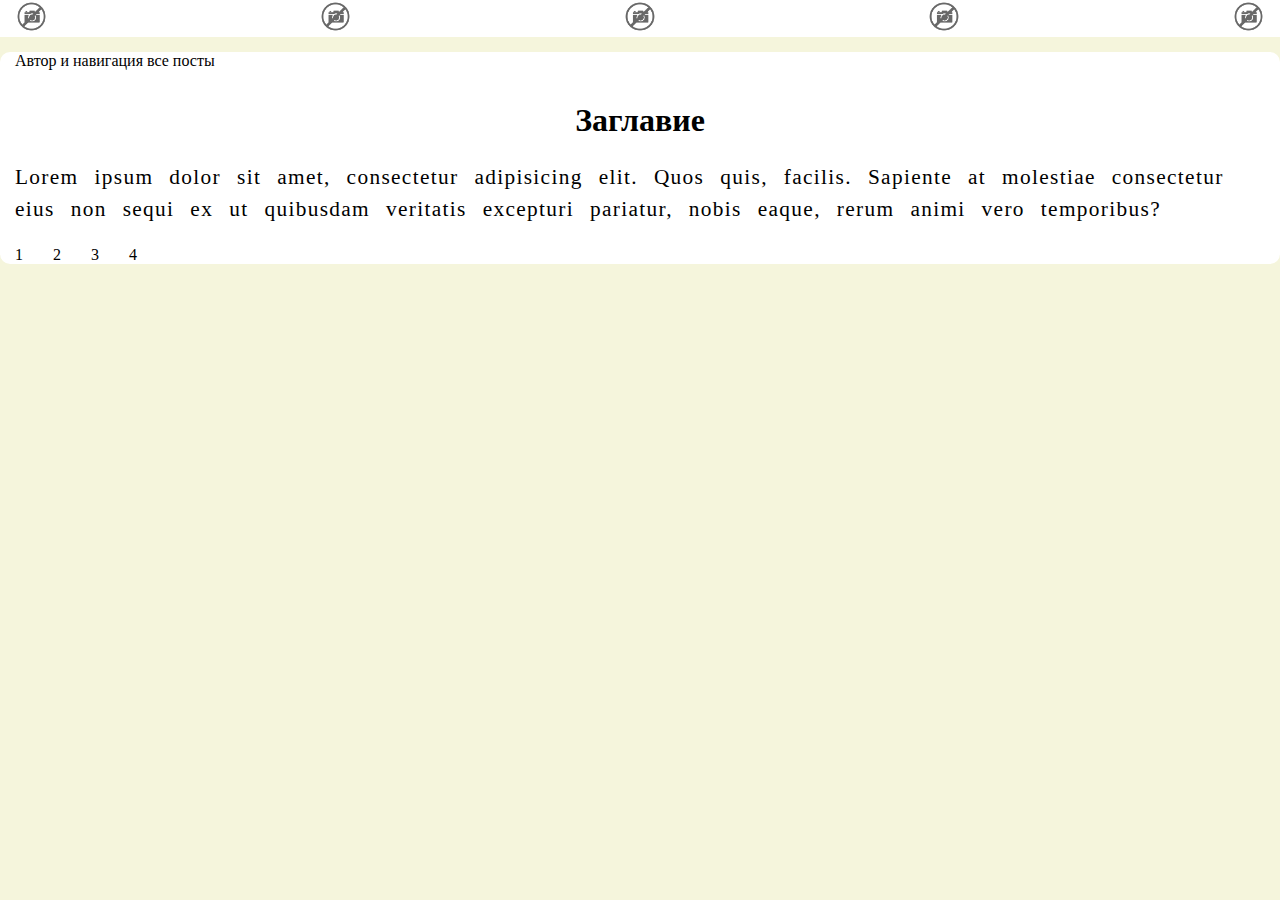
==== Client/Client/aura_mobile.html @ 5296d6f7 "Add files via upload" ====
<!DOCTYPE html>
<html lang="ru">
<head>
    <meta charset="UTF-8">
    <meta name="viewport" content="width=device-width, height=device-height, initial-scale=1.0">
    <title>Autiska mobile</title>
    <link rel="stylesheet" href="css/bootstrap-grid.css">
    <link rel="stylesheet" href="css/style_mobile.css">
</head>
<body>
    <menu>
        <div class="container">
            <div class="row">
                <div class="col-12">
                    <ul class="row justify-content-between">
                        <li class="col-auto "><img src="icons/no_photo.png" alt=""></li>
                        <li class="col-auto"><img src="icons/no_photo.png" alt=""></li>
                        <li class="col-auto"><img src="icons/no_photo.png" alt=""></li>
                        <li class="col-auto"><img src="icons/no_photo.png" alt=""></li>
                        <li class="col-auto"><img src="icons/no_photo.png" alt=""></li>
                    </ul>
                </div>
            </div>
        </div>
    </menu>
    <main>
        <div class="container">
            <div class="row">
                <div class="col-12">Автор и навигация все посты </div>
                <div class="col-12">
                    <h1>Заглавие</h1>
                    <p>
                        Lorem ipsum dolor sit amet, consectetur adipisicing elit. Quos quis, facilis. Sapiente at molestiae consectetur eius non sequi ex ut quibusdam veritatis excepturi pariatur, nobis eaque, rerum animi vero temporibus?
                    </p>
                </div>
                <div class="col-12">
                    <div class="row">
                        <div class="col-auto">1</div>
                        <div class="col-auto">2</div>
                        <div class="col-auto">3</div>
                        <div class="col-auto">4</div>
                    </div>
                </div>
            </div>
        </div>
    </main>
</body>
</html>
---- Client/Client/css/style_mobile.css ----
body{
    background-color: beige;
}
/*============================================*/
body, menu{
    margin: 0;
}
menu, menu ul{
    padding: 0;
    background-color: #fff;
}
menu li{
    list-style: none;
}
menu li img{
    max-height: 25pt;
}
/*=====================================================*/
main h1{
    text-align: center;
    margin-top: 2rem;
}
main p{
    font-size: 16pt;
    letter-spacing: 1pt;
    word-spacing: 7pt;
    line-height: 24pt;
}
main .container{
    margin: 15px auto 10px auto;
    background-color: #fff;
    border-radius: 10px;
}
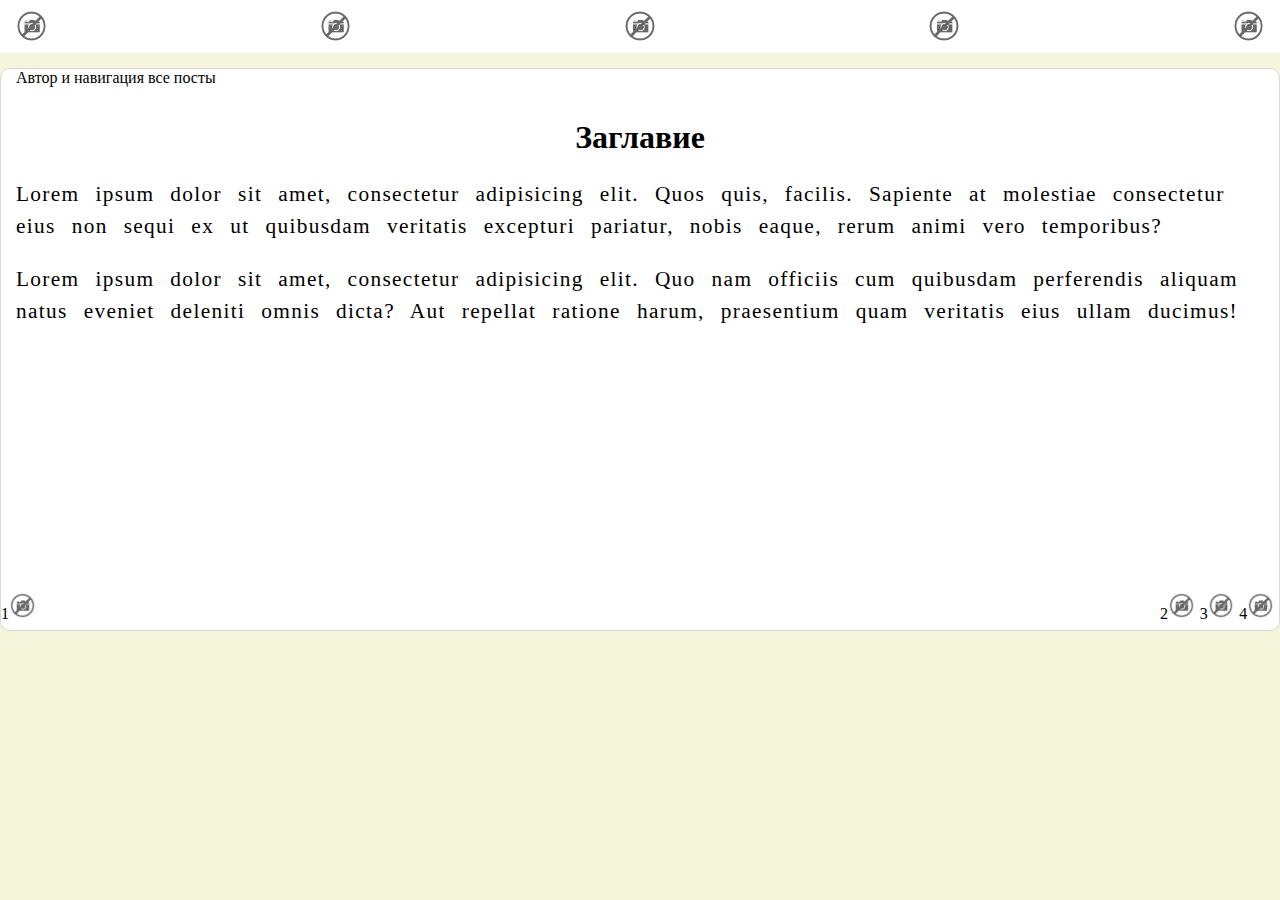
==== commit 904560e3: "Add files via upload" ====
--- a/Client/Client/aura_mobile.html
+++ b/Client/Client/aura_mobile.html
@@ -27,18 +27,21 @@
         <div class="container">
             <div class="row">
                 <div class="col-12">Автор и навигация все посты </div>
-                <div class="col-12">
+                <div class="col-12 content">
                     <h1>Заглавие</h1>
                     <p>
                         Lorem ipsum dolor sit amet, consectetur adipisicing elit. Quos quis, facilis. Sapiente at molestiae consectetur eius non sequi ex ut quibusdam veritatis excepturi pariatur, nobis eaque, rerum animi vero temporibus?
                     </p>
+                    <p>
+                        Lorem ipsum dolor sit amet, consectetur adipisicing elit. Quo nam officiis cum quibusdam perferendis aliquam natus eveniet deleniti omnis dicta? Aut repellat ratione harum, praesentium quam veritatis eius ullam ducimus!
+                    </p>
                 </div>
                 <div class="col-12">
                     <div class="row">
-                        <div class="col-auto">1</div>
-                        <div class="col-auto">2</div>
-                        <div class="col-auto">3</div>
-                        <div class="col-auto">4</div>
+                        <div class="col-auto">1<img src="icons/no_photo.png" alt=""></div>
+                        <div class="col-auto">2<img src="icons/no_photo.png" alt=""></div>
+                        <div class="col-auto">3<img src="icons/no_photo.png" alt=""></div>
+                        <div class="col-auto">4<img src="icons/no_photo.png" alt=""></div>
                     </div>
                 </div>
             </div>
--- a/Client/Client/css/style_mobile.css
+++ b/Client/Client/css/style_mobile.css
@@ -8,6 +8,10 @@
 menu, menu ul{
     padding: 0;
     background-color: #fff;
+}
+menu ul{
+    margin-top: 7pt;
+    margin-bottom: 5pt;
 }
 menu li{
     list-style: none;
@@ -30,4 +34,18 @@
     margin: 15px auto 10px auto;
     background-color: #fff;
     border-radius: 10px;
+    border: 1px solid #ddd6d6;
+}
+main .content{
+    height: 500px;
+    overflow: auto;
+}
+main .col-12>.row>.col-auto:nth-child(2){
+    margin-left: auto;
+}
+main .col-12>.row>.col-auto img{
+    height: 20pt;
+}
+main .col-12>.row>.col-auto{
+    padding: 5px 5px 7px 0px;
 }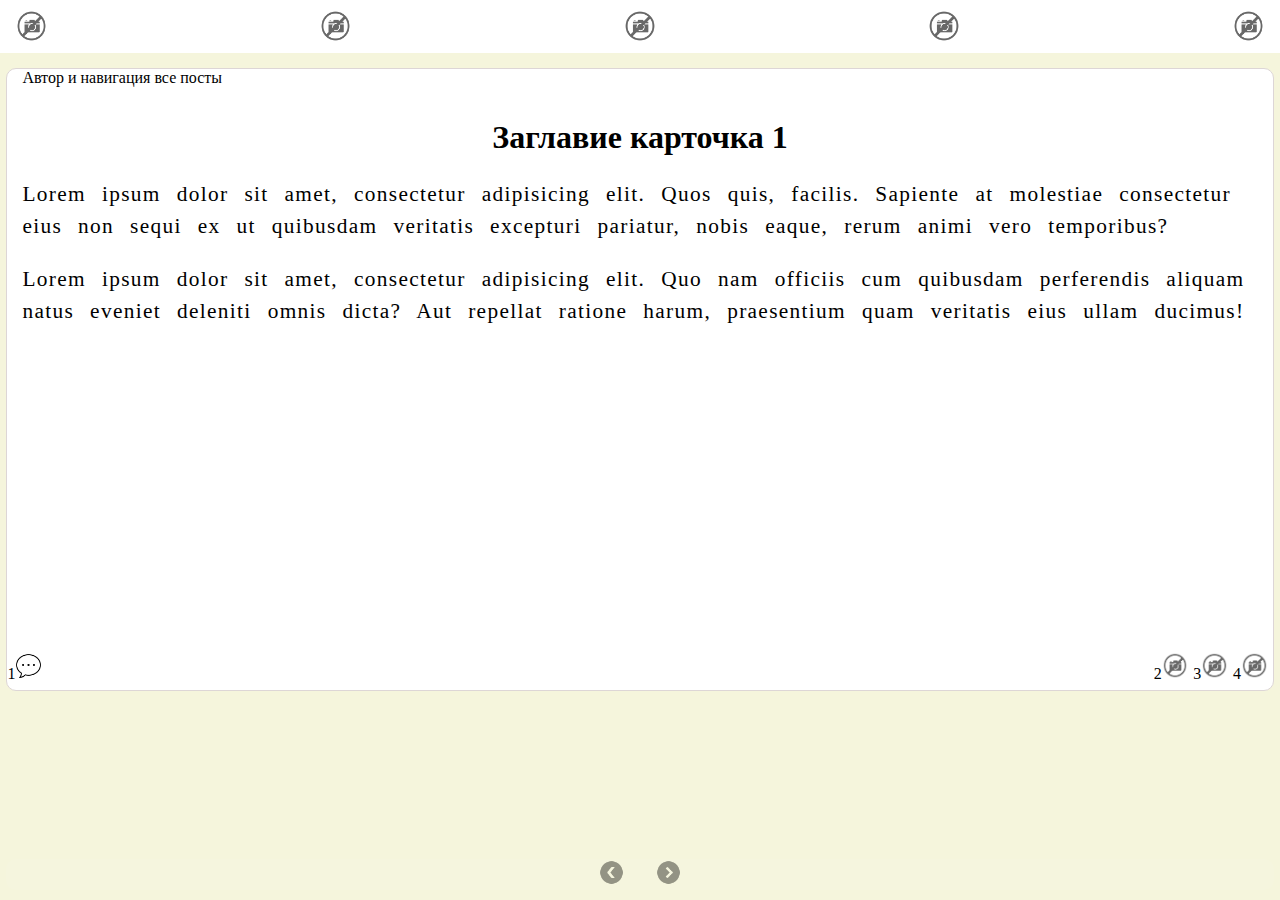
==== commit c64c8549: "Add files via upload" ====
--- a/Client/Client/aura_mobile.html
+++ b/Client/Client/aura_mobile.html
@@ -6,6 +6,8 @@
     <title>Autiska mobile</title>
     <link rel="stylesheet" href="css/bootstrap-grid.css">
     <link rel="stylesheet" href="css/style_mobile.css">
+    <script src="js/base.js"></script>
+    <script src="js/script.js"></script>
 </head>
 <body>
     <menu>
@@ -24,11 +26,40 @@
         </div>
     </menu>
     <main>
-        <div class="container">
+        <div class="container" id="card-1">
             <div class="row">
                 <div class="col-12">Автор и навигация все посты </div>
                 <div class="col-12 content">
-                    <h1>Заглавие</h1>
+                    <h1>Заглавие карточка 1</h1>
+                    <p>
+                        Lorem ipsum dolor sit amet, consectetur adipisicing elit. Quos quis, facilis. Sapiente at molestiae consectetur eius non sequi ex ut quibusdam veritatis excepturi pariatur, nobis eaque, rerum animi vero temporibus?
+                    </p>
+                    <p>
+                        Lorem ipsum dolor sit amet, consectetur adipisicing elit. Quo nam officiis cum quibusdam perferendis aliquam natus eveniet deleniti omnis dicta? Aut repellat ratione harum, praesentium quam veritatis eius ullam ducimus!
+                    </p>
+                </div>
+                <div class="col-12">
+                    <div class="row">
+                        <div class="col-auto">1<img src="icons/comment-1.png" alt=""></div>
+                        <div class="col-auto">2<img src="icons/no_photo.png" alt=""></div>
+                        <div class="col-auto">3<img src="icons/no_photo.png" alt=""></div>
+                        <div class="col-auto">4<img src="icons/no_photo.png" alt=""></div>
+                    </div>
+                </div>
+            </div>
+            <div class="container">
+                <div class="row justify-content-center">
+                    <div class="col-auto"><a href=""><img src="icons/left-1.png" alt=""></a></div>
+                    <div class="col-auto"><a href=""><img src="icons/right-1.png" alt=""></a></div>
+                </div>
+            </div>
+        </div> 
+<!--
+        <div class="container" id="card-2">
+            <div class="row">
+                <div class="col-12">Автор и навигация все посты </div>
+                <div class="col-12 content">
+                    <h1>Заглавие карточка 2</h1>
                     <p>
                         Lorem ipsum dolor sit amet, consectetur adipisicing elit. Quos quis, facilis. Sapiente at molestiae consectetur eius non sequi ex ut quibusdam veritatis excepturi pariatur, nobis eaque, rerum animi vero temporibus?
                     </p>
@@ -46,6 +77,7 @@
                 </div>
             </div>
         </div>
+-->
     </main>
 </body>
 </html>--- a/Client/Client/css/style_mobile.css
+++ b/Client/Client/css/style_mobile.css
@@ -35,15 +35,32 @@
     background-color: #fff;
     border-radius: 10px;
     border: 1px solid #ddd6d6;
+    width: 99%;
+}
+main>.container>.container{
+    position: fixed;
+    bottom: 0px;
+    left: 0;
+    right: 0;
+    border: 0;
+    background: rgba(250,250,250, 0.2);
+    opacity: 0.4;
+
 }
 main .content{
-    height: 500px;
+    height: 78vh;
     overflow: auto;
+    max-height: 560px;
+    min-height: 450px;
+
 }
 main .col-12>.row>.col-auto:nth-child(2){
     margin-left: auto;
 }
-main .col-12>.row>.col-auto img{
+
+main .col-12>.row>.col-auto img, 
+main .row>.col-auto>a>img
+{
     height: 20pt;
 }
 main .col-12>.row>.col-auto{
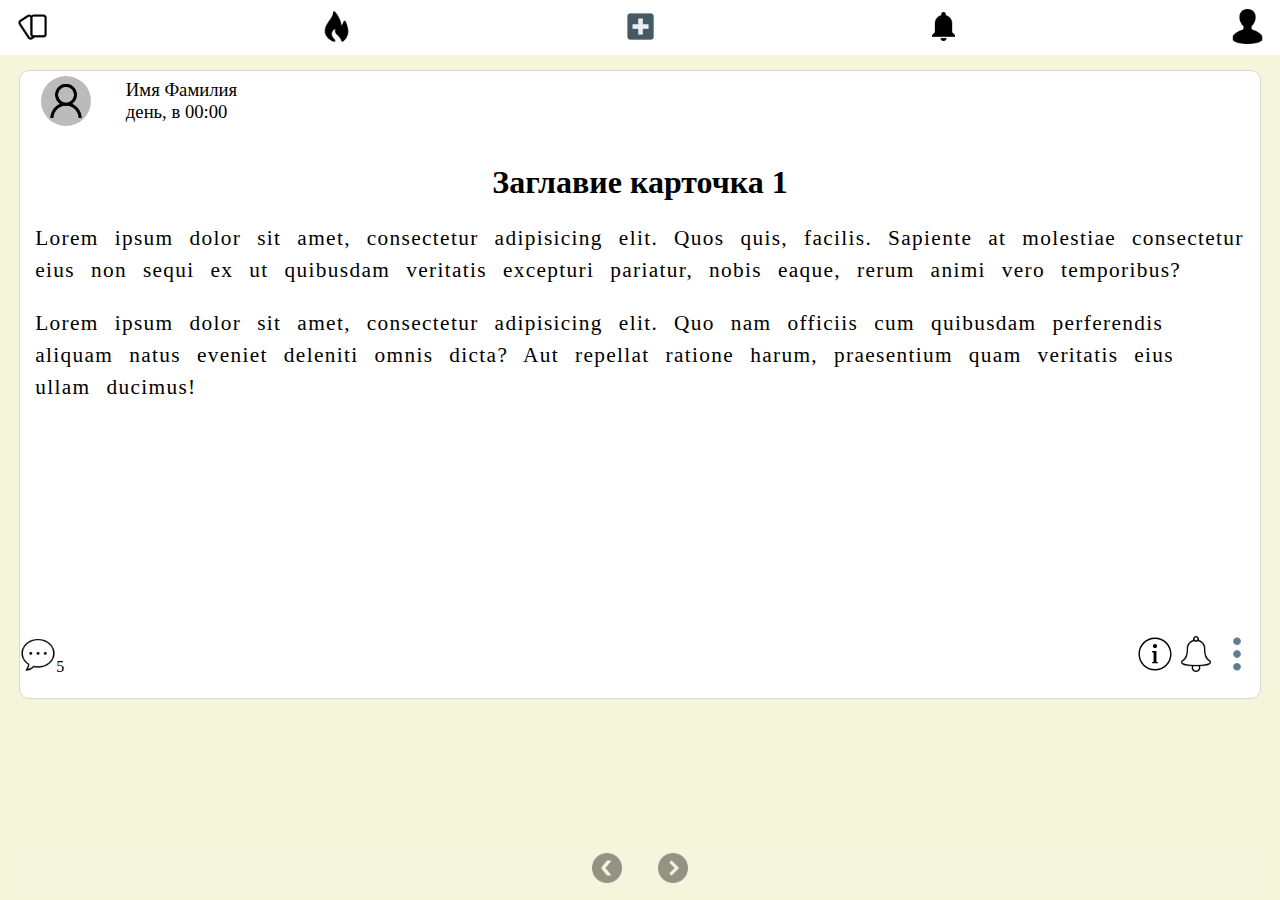
==== commit 39611461: "Add files via upload" ====
--- a/Client/Client/aura_mobile.html
+++ b/Client/Client/aura_mobile.html
@@ -4,10 +4,10 @@
     <meta charset="UTF-8">
     <meta name="viewport" content="width=device-width, height=device-height, initial-scale=1.0">
     <title>Autiska mobile</title>
-    <link rel="stylesheet" href="css/bootstrap-grid.css">
-    <link rel="stylesheet" href="css/style_mobile.css">
-    <script src="js/base.js"></script>
-    <script src="js/script.js"></script>
+    <link rel="stylesheet" href="aura/css/bootstrap-grid.css">
+    <link rel="stylesheet" href="aura/css/style_mobile.css">
+    <script src="aura/js/base.js"></script>
+    <script src="aura/js/script.js"></script>
 </head>
 <body>
     <menu>
@@ -15,11 +15,31 @@
             <div class="row">
                 <div class="col-12">
                     <ul class="row justify-content-between">
-                        <li class="col-auto "><img src="icons/no_photo.png" alt=""></li>
-                        <li class="col-auto"><img src="icons/no_photo.png" alt=""></li>
-                        <li class="col-auto"><img src="icons/no_photo.png" alt=""></li>
-                        <li class="col-auto"><img src="icons/no_photo.png" alt=""></li>
-                        <li class="col-auto"><img src="icons/no_photo.png" alt=""></li>
+                        <li class="col-auto ">
+                            <a href="aura_mobile.html">
+                                <img src="aura/icons/kard.png" alt="">
+                            </a>
+                        </li>
+                        <li class="col-auto">
+                            <a href="">
+                                <img src="aura/icons/populy.png" alt="">
+                            </a>
+                        </li>
+                        <li class="col-auto">
+                            <a href="aura_mobile_create.html">
+                                <img src="aura/icons/plus.png" alt="">
+                            </a>
+                        </li>
+                        <li class="col-auto">
+                            <a href="">
+                                <img src="aura/icons/kolokol-menu.png" alt="">
+                            </a>
+                        </li>
+                        <li class="col-auto">
+                            <a href="aura_mobile_user.html">
+                                <img src="aura/icons/user.png" alt="">
+                            </a>
+                        </li>
                     </ul>
                 </div>
             </div>
@@ -27,32 +47,255 @@
     </menu>
     <main>
         <div class="container" id="card-1">
-            <div class="row">
-                <div class="col-12">Автор и навигация все посты </div>
-                <div class="col-12 content">
-                    <h1>Заглавие карточка 1</h1>
-                    <p>
-                        Lorem ipsum dolor sit amet, consectetur adipisicing elit. Quos quis, facilis. Sapiente at molestiae consectetur eius non sequi ex ut quibusdam veritatis excepturi pariatur, nobis eaque, rerum animi vero temporibus?
-                    </p>
-                    <p>
-                        Lorem ipsum dolor sit amet, consectetur adipisicing elit. Quo nam officiis cum quibusdam perferendis aliquam natus eveniet deleniti omnis dicta? Aut repellat ratione harum, praesentium quam veritatis eius ullam ducimus!
-                    </p>
+            <section>
+                <div class="row">
+                    <div class="col-12 content">
+                       <section>
+                           <div class="row">
+                               <div class="col-auto">
+                                  <div class="ava"><img src="aura/icons/ava-1.png" alt=""></div>
+                               </div>
+                               <div class="col-auto">
+                                   <div class="info-online">
+                                       <p>Имя Фамилия</p>
+                                       <p>день, в 00:00</p>
+                                   </div> 
+                               </div>
+                               <div class="col-auto">
+<!--                                   здесь будет инфо зеленая илши красная точка-->
+                               </div>
+                           </div>
+                       </section>
+                        <h1>Заглавие карточка 1</h1>
+<!--                        отдельные блоки тегом "p"-->
+<!--                       ------------------------------->
+                        <p>
+                            Lorem ipsum dolor sit amet, consectetur adipisicing elit. Quos quis, facilis. Sapiente at molestiae consectetur eius non sequi ex ut quibusdam veritatis excepturi pariatur, nobis eaque, rerum animi vero temporibus?
+                        </p>
+<!--                        ------------------------------>
+                        <p>
+                            Lorem ipsum dolor sit amet, consectetur adipisicing elit. Quo nam officiis cum quibusdam perferendis aliquam natus eveniet deleniti omnis dicta? Aut repellat ratione harum, praesentium quam veritatis eius ullam ducimus!
+                        </p>
+                    </div>
+<!--                    навигация карточки-->
+                    <div class="col-12">
+                        <div class="row nav">
+                            <div id="button" class="col-auto"><img src="aura/icons/comment-1.png" alt="">5</div>
+                            <div class="col-auto"><img src="aura/icons/info.svg" alt=""></div>
+                            <div class="col-auto"><img src="aura/icons/kolokol-kard.png" alt=""></div>
+                            <div class="col-auto"><img src="aura/icons/menu-2.png" alt=""></div>
+                        </div>
+                    </div>
                 </div>
-                <div class="col-12">
-                    <div class="row">
-                        <div class="col-auto">1<img src="icons/comment-1.png" alt=""></div>
-                        <div class="col-auto">2<img src="icons/no_photo.png" alt=""></div>
-                        <div class="col-auto">3<img src="icons/no_photo.png" alt=""></div>
-                        <div class="col-auto">4<img src="icons/no_photo.png" alt=""></div>
+                <div class="container navi--right-left">
+                    <div class="row justify-content-center">
+                        <div class="col-auto"><a href=""><img src="aura/icons/left-1.png" alt=""></a></div>
+                        <div class="col-auto"><a href=""><img src="aura/icons/right-1.png" alt=""></a></div>
                     </div>
                 </div>
-            </div>
-            <div class="container">
-                <div class="row justify-content-center">
-                    <div class="col-auto"><a href=""><img src="icons/left-1.png" alt=""></a></div>
-                    <div class="col-auto"><a href=""><img src="icons/right-1.png" alt=""></a></div>
-                </div>
-            </div>
+            </section>
+<!--            место блока секции-->
+<!--           комментарии-->
+            <section>
+              <div class="container">
+                     <div id="comment" class="row justify-content-center" style="display: none">
+                        <div class="col-xl-6 col-lg comment">
+                            <div class="row">
+                                <div class="forms col">
+        <!--
+                                    <div class="ava">
+                                        <img src="" alt="">
+                                    </div>
+        -->
+                                    <div>
+                                        <form action="" method="post">
+                                           <input type="text" placeholder="Комментировать">
+                                           <button type="submit">
+                                               <img src="img/icons/icon-1-search.svg" alt="">
+                                           </button>
+                                        </form>
+                                    </div>
+                               </div>
+                            </div>
+                            <div id="comment1">
+                                <div class="row">
+                                    <section>
+                                       <div class="row">
+                                           <div class="col-auto">
+                                              <div class="ava"><img src="aura/icons/ava-1.png" alt=""></div>
+                                           </div>
+                                           <div class="col-auto">
+                                               <div class="info-online">
+                                                   <p>Имя Фамилия</p>
+                                                   <p>день, в 00:00</p>
+                                               </div> 
+                                           </div>
+                                           <div class="col-auto">
+            <!--                                   здесь будет инфо зеленая илши красная точка-->
+                                           </div>
+                                       </div>
+                                    </section>
+                                    <p>Lorem ipsum dolor sit amet, consectetur adipisicing elit. Dolor, laudantium quisquam, pariatur, temporibus nostrum doloribus asperiores at dolores ullam, sapiente libero! Veritatis, tempora, debitis. Sequi alias cumque soluta debitis ad.</p>
+                                </div>
+                                <div class="row">
+                                    <div class="col button">
+                                        <button>Ответить</button>
+                                        <label for="dislike"><img src="aura/img/icons/dislike_96637.png" alt=""></label>
+                                        <label for="like">
+                                            <img src="aura/img/icons/like_96682.png" alt="">
+                                        </label>
+                                        <input id="dislike" type="button" value="-" onclick="alert(value)">
+                                        <input id="like" type="button" value="+" onclick="alert(value)">
+                                    </div>
+                                </div>
+                                <div class="row">
+                                    <div class="col otvet-button">
+                                        <a href="">
+                                            <p>&#10149 3 ответов</p>
+                                        </a>
+                                    </div>
+                                    <div class="row otvet-comment">
+                                        <div class="col-11" id="podcomment-1">
+                                            <div class="ava">
+                                                <img src="" alt="">
+                                            </div>
+                                            <p>Имя Фамилия<span>время</span></p>
+                                            <p>Lorem ipsum dolor sit amet, consectetur adipisicing elit. Nostrum cupiditate quas quisquam incidunt animi rem. Veniam consequuntur doloremque ex sapiente provident, culpa sit fugiat aut. Voluptatibus deserunt pariatur, maxime magnam!</p>
+                                            <div class="row">
+                                                <div class="col button">
+                                                    <button>Ответить</button>
+                                                    <label for="dislike"><img src="aura/img/icons/dislike_96637.png" alt=""></label>
+                                                    <label for="like">
+                                                        <img src="aura/img/icons/like_96682.png" alt="">
+                                                    </label>
+                                                    <input id="dislike" type="button" value="-" onclick="alert(value)">
+                                                    <input id="like" type="button" value="+" onclick="alert(value)">
+                                                </div>
+                                            </div>
+                                        </div>                                
+                                        <div class="col-11" id="podcomment-2">
+                                            <div class="ava">
+                                                <img src="" alt="">
+                                            </div>
+                                            <p>Имя Фамилия<span>время</span></p>
+                                            <p>Mollitia nesciunt molestiae laboriosam corrupti eius nam accusantium suscipit quibusdam asperiores repellat doloremque, commodi a ad reprehenderit incidunt debitis alias ratione temporibus dolor, qui quia necessitatibus aliquam aperiam, saepe. Assumenda!</p>
+                                            <div class="row">
+                                                <div class="col button">
+                                                    <button>Ответить</button>
+                                                    <label for="dislike"><img src="aura/img/icons/dislike_96637.png" alt=""></label>
+                                                    <label for="like">
+                                                        <img src="aura/img/icons/like_96682.png" alt="">
+                                                    </label>
+                                                    <input id="dislike" type="button" value="-" onclick="alert(value)">
+                                                    <input id="like" type="button" value="+" onclick="alert(value)">
+                                                </div>
+                                            </div>
+                                        </div>
+                                        <div class="col-11" id="podcomment-3">
+                                            <div class="ava">
+                                                <img src="" alt="">
+                                            </div>
+                                            <p>Имя Фамилия<span>время</span></p>
+                                            <p>Et necessitatibus obcaecati enim, nihil eius ipsa tempore iure? Nobis ea blanditiis minima ab illum aperiam sint consequuntur, rerum asperiores quae illo, repudiandae dolorum, suscipit a autem maiores dignissimos itaque.</p>
+                                            <div class="row">
+                                                <div class="col button">
+                                                    <button>Ответить</button>
+                                                    <label for="dislike"><img src="aura/img/icons/dislike_96637.png" alt=""></label>
+                                                    <label for="like">
+                                                        <img src="aura/img/icons/like_96682.png" alt="">
+                                                    </label>
+                                                    <input id="dislike" type="button" value="-" onclick="alert(value)">
+                                                    <input id="like" type="button" value="+" onclick="alert(value)">
+                                                </div>
+                                            </div>
+                                        </div>
+                                    </div>
+                                </div>
+                            </div>
+                            <div id="comment2">
+                                <div class="row">
+                                    <div class="ava">
+                                        <img src="" alt="">
+                                    </div>
+                                    <p>Имя Фамилия<span>время</span></p>
+                                    <p>Natus delectus voluptates vel assumenda suscipit odit, nihil eos omnis quis quo corporis eligendi. Mollitia veniam ab reiciendis molestiae, delectus ad illo pariatur expedita corporis. Voluptatum quia possimus, odit omnis.</p>
+                                </div>
+                                <div class="row">
+                                    <div class="col button">
+                                        <button>Ответить</button>
+                                        <label for="dislike"><img src="img/icons/dislike_96637.png" alt=""></label>
+                                        <label for="like">
+                                            <img src="img/icons/like_96682.png" alt="">
+                                        </label>
+                                        <input id="dislike" type="button" value="-" onclick="alert(value)">
+                                        <input id="like" type="button" value="+" onclick="alert(value)">
+                                    </div>
+                                </div>
+                            </div>
+                            <div id="comment3">
+                                <div class="row">
+                                    <div class="ava">
+                                        <img src="" alt="">
+                                    </div>
+                                    <p>Имя Фамилия<span>время</span></p>
+                                    <p>Nihil, id impedit obcaecati quaerat ab dicta eligendi pariatur error accusantium voluptatibus sapiente cumque ex asperiores, provident harum doloribus molestias rerum. Fugit itaque facilis nobis repellat, temporibus odit quaerat delectus!</p>
+                                </div>
+                                <div class="row">
+                                    <div class="col button">
+                                        <button>Ответить</button>
+                                        <label for="dislike"><img src="img/icons/dislike_96637.png" alt=""></label>
+                                        <label for="like">
+                                            <img src="img/icons/like_96682.png" alt="">
+                                        </label>
+                                        <input id="dislike" type="button" value="-" onclick="alert(value)">
+                                        <input id="like" type="button" value="+" onclick="alert(value)">
+                                    </div>
+                                </div>
+                            </div>
+                            <div id="comment4">
+                                <div class="row">
+                                    <div class="ava">
+                                        <img src="" alt="">
+                                    </div>
+                                    <p>Имя Фамилия<span>время</span></p>
+                                    <p>Saepe deserunt voluptate mollitia minus sit ipsam autem a rem laudantium delectus, nisi veritatis reiciendis eum aliquid officiis facilis quae corporis inventore maiores expedita accusantium ullam quis, fuga libero! Neque.</p>
+                                </div>
+                                <div class="row">
+                                    <div class="col button">
+                                        <button>Ответить</button>
+                                        <label for="dislike"><img src="img/icons/dislike_96637.png" alt=""></label>
+                                        <label for="like">
+                                            <img src="img/icons/like_96682.png" alt="">
+                                        </label>
+                                        <input id="dislike" type="button" value="-" onclick="alert(value)">
+                                        <input id="like" type="button" value="+" onclick="alert(value)">
+                                    </div>
+                                </div>
+                            </div>
+                            <div id="comment5">
+                                <div class="row">
+                                    <div class="ava">
+                                        <img src="" alt="">
+                                    </div>
+                                    <p>Имя Фамилия<span>время</span></p>
+                                    <p>Nulla id at dolorem, placeat architecto repudiandae, minima quasi ea voluptate libero veritatis rerum voluptatem voluptas delectus non sunt, tenetur eum laborum quaerat recusandae sit nobis nihil omnis! Modi, et?</p>
+                                </div>
+                                <div class="row">
+                                    <div class="col button">
+                                        <button>Ответить</button>
+                                        <label for="dislike"><img src="img/icons/dislike_96637.png" alt=""></label>
+                                        <label for="like">
+                                            <img src="img/icons/like_96682.png" alt="">
+                                        </label>
+                                        <input id="dislike" type="button" value="-" onclick="alert(value)">
+                                        <input id="like" type="button" value="+" onclick="alert(value)">
+                                    </div>
+                                </div>
+                            </div>
+                        </div>
+                    </div>
+              </div>
+            </section>
         </div> 
 <!--
         <div class="container" id="card-2">
@@ -79,5 +322,193 @@
         </div>
 -->
     </main>
+<!--
+    <section>
+      <div class="container">
+             <div id="comment" class="row justify-content-center" style="display: none">
+                <div class="col-xl-6 col-lg comment">
+                    <div class="row">
+                        <div class="forms col">
+                            <div class="ava">
+                                <img src="" alt="">
+                            </div>
+                            <div>
+                                <form action="" method="post">
+                                   <input type="text" placeholder="Комментировать">
+                                   <button type="submit">
+                                       <img src="img/icons/icon-1-search.svg" alt="">
+                                   </button>
+                                </form>
+                            </div>
+                       </div>
+                    </div>
+                    <div id="comment1">
+                        <div class="row">
+                            <div class="ava">
+                                <img src="aura/img/img1.jpg" alt="">
+                            </div>
+                            <p>Имя Фамилия<span>время</span></p>
+                            <p>Lorem ipsum dolor sit amet, consectetur adipisicing elit. Dolor, laudantium quisquam, pariatur, temporibus nostrum doloribus asperiores at dolores ullam, sapiente libero! Veritatis, tempora, debitis. Sequi alias cumque soluta debitis ad.</p>
+                        </div>
+                        <div class="row">
+                            <div class="col button">
+                                <button>Ответить</button>
+                                <label for="dislike"><img src="aura/img/icons/dislike_96637.png" alt=""></label>
+                                <label for="like">
+                                    <img src="aura/img/icons/like_96682.png" alt="">
+                                </label>
+                                <input id="dislike" type="button" value="-" onclick="alert(value)">
+                                <input id="like" type="button" value="+" onclick="alert(value)">
+                            </div>
+                        </div>
+                        <div class="row">
+                            <div class="col otvet-button">
+                                <a href="">
+                                    <p>&#10149 3 ответов</p>
+                                </a>
+                            </div>
+                            <div class="row otvet-comment">
+                                <div class="col-11" id="podcomment-1">
+                                    <div class="ava">
+                                        <img src="" alt="">
+                                    </div>
+                                    <p>Имя Фамилия<span>время</span></p>
+                                    <p>Lorem ipsum dolor sit amet, consectetur adipisicing elit. Nostrum cupiditate quas quisquam incidunt animi rem. Veniam consequuntur doloremque ex sapiente provident, culpa sit fugiat aut. Voluptatibus deserunt pariatur, maxime magnam!</p>
+                                    <div class="row">
+                                        <div class="col button">
+                                            <button>Ответить</button>
+                                            <label for="dislike"><img src="aura/img/icons/dislike_96637.png" alt=""></label>
+                                            <label for="like">
+                                                <img src="aura/img/icons/like_96682.png" alt="">
+                                            </label>
+                                            <input id="dislike" type="button" value="-" onclick="alert(value)">
+                                            <input id="like" type="button" value="+" onclick="alert(value)">
+                                        </div>
+                                    </div>
+                                </div>                                
+                                <div class="col-11" id="podcomment-2">
+                                    <div class="ava">
+                                        <img src="" alt="">
+                                    </div>
+                                    <p>Имя Фамилия<span>время</span></p>
+                                    <p>Mollitia nesciunt molestiae laboriosam corrupti eius nam accusantium suscipit quibusdam asperiores repellat doloremque, commodi a ad reprehenderit incidunt debitis alias ratione temporibus dolor, qui quia necessitatibus aliquam aperiam, saepe. Assumenda!</p>
+                                    <div class="row">
+                                        <div class="col button">
+                                            <button>Ответить</button>
+                                            <label for="dislike"><img src="aura/img/icons/dislike_96637.png" alt=""></label>
+                                            <label for="like">
+                                                <img src="aura/img/icons/like_96682.png" alt="">
+                                            </label>
+                                            <input id="dislike" type="button" value="-" onclick="alert(value)">
+                                            <input id="like" type="button" value="+" onclick="alert(value)">
+                                        </div>
+                                    </div>
+                                </div>
+                                <div class="col-11" id="podcomment-3">
+                                    <div class="ava">
+                                        <img src="" alt="">
+                                    </div>
+                                    <p>Имя Фамилия<span>время</span></p>
+                                    <p>Et necessitatibus obcaecati enim, nihil eius ipsa tempore iure? Nobis ea blanditiis minima ab illum aperiam sint consequuntur, rerum asperiores quae illo, repudiandae dolorum, suscipit a autem maiores dignissimos itaque.</p>
+                                    <div class="row">
+                                        <div class="col button">
+                                            <button>Ответить</button>
+                                            <label for="dislike"><img src="aura/img/icons/dislike_96637.png" alt=""></label>
+                                            <label for="like">
+                                                <img src="aura/img/icons/like_96682.png" alt="">
+                                            </label>
+                                            <input id="dislike" type="button" value="-" onclick="alert(value)">
+                                            <input id="like" type="button" value="+" onclick="alert(value)">
+                                        </div>
+                                    </div>
+                                </div>
+                            </div>
+                        </div>
+                    </div>
+                    <div id="comment2">
+                        <div class="row">
+                            <div class="ava">
+                                <img src="" alt="">
+                            </div>
+                            <p>Имя Фамилия<span>время</span></p>
+                            <p>Natus delectus voluptates vel assumenda suscipit odit, nihil eos omnis quis quo corporis eligendi. Mollitia veniam ab reiciendis molestiae, delectus ad illo pariatur expedita corporis. Voluptatum quia possimus, odit omnis.</p>
+                        </div>
+                        <div class="row">
+                            <div class="col button">
+                                <button>Ответить</button>
+                                <label for="dislike"><img src="img/icons/dislike_96637.png" alt=""></label>
+                                <label for="like">
+                                    <img src="img/icons/like_96682.png" alt="">
+                                </label>
+                                <input id="dislike" type="button" value="-" onclick="alert(value)">
+                                <input id="like" type="button" value="+" onclick="alert(value)">
+                            </div>
+                        </div>
+                    </div>
+                    <div id="comment3">
+                        <div class="row">
+                            <div class="ava">
+                                <img src="" alt="">
+                            </div>
+                            <p>Имя Фамилия<span>время</span></p>
+                            <p>Nihil, id impedit obcaecati quaerat ab dicta eligendi pariatur error accusantium voluptatibus sapiente cumque ex asperiores, provident harum doloribus molestias rerum. Fugit itaque facilis nobis repellat, temporibus odit quaerat delectus!</p>
+                        </div>
+                        <div class="row">
+                            <div class="col button">
+                                <button>Ответить</button>
+                                <label for="dislike"><img src="img/icons/dislike_96637.png" alt=""></label>
+                                <label for="like">
+                                    <img src="img/icons/like_96682.png" alt="">
+                                </label>
+                                <input id="dislike" type="button" value="-" onclick="alert(value)">
+                                <input id="like" type="button" value="+" onclick="alert(value)">
+                            </div>
+                        </div>
+                    </div>
+                    <div id="comment4">
+                        <div class="row">
+                            <div class="ava">
+                                <img src="" alt="">
+                            </div>
+                            <p>Имя Фамилия<span>время</span></p>
+                            <p>Saepe deserunt voluptate mollitia minus sit ipsam autem a rem laudantium delectus, nisi veritatis reiciendis eum aliquid officiis facilis quae corporis inventore maiores expedita accusantium ullam quis, fuga libero! Neque.</p>
+                        </div>
+                        <div class="row">
+                            <div class="col button">
+                                <button>Ответить</button>
+                                <label for="dislike"><img src="img/icons/dislike_96637.png" alt=""></label>
+                                <label for="like">
+                                    <img src="img/icons/like_96682.png" alt="">
+                                </label>
+                                <input id="dislike" type="button" value="-" onclick="alert(value)">
+                                <input id="like" type="button" value="+" onclick="alert(value)">
+                            </div>
+                        </div>
+                    </div>
+                    <div id="comment5">
+                        <div class="row">
+                            <div class="ava">
+                                <img src="" alt="">
+                            </div>
+                            <p>Имя Фамилия<span>время</span></p>
+                            <p>Nulla id at dolorem, placeat architecto repudiandae, minima quasi ea voluptate libero veritatis rerum voluptatem voluptas delectus non sunt, tenetur eum laborum quaerat recusandae sit nobis nihil omnis! Modi, et?</p>
+                        </div>
+                        <div class="row">
+                            <div class="col button">
+                                <button>Ответить</button>
+                                <label for="dislike"><img src="img/icons/dislike_96637.png" alt=""></label>
+                                <label for="like">
+                                    <img src="img/icons/like_96682.png" alt="">
+                                </label>
+                                <input id="dislike" type="button" value="-" onclick="alert(value)">
+                                <input id="like" type="button" value="+" onclick="alert(value)">
+                            </div>
+                        </div>
+                    </div>
+                </div>
+            </div>
+      </div>
+    </section>
+-->
 </body>
 </html>--- a/Client/Client/aura/css/style_mobile.css
+++ b/Client/Client/aura/css/style_mobile.css
@@ -0,0 +1,255 @@
+body{
+    background-color: beige;
+}
+/*Описание аватарки*/
+/*=============================================*/
+.ava img{
+    height: inherit !important;
+    width: inherit;
+    border-radius: inherit;
+    background-image: url(../icons/no_photo.png);
+}
+.ava{
+    height: 50px;
+    width: 50px;
+    padding: 0px;
+    border-radius: 30px;
+    background: #bbb;
+    margin: 4pt;
+    float: left;
+}
+/*info-online*/
+/*----------------------------------------*/
+ .info-online{
+    padding-top: 0.5rem;
+}
+ .info-online p{
+    margin: 0;
+    font-size: 14pt;
+    letter-spacing: normal;
+    word-spacing: normal;
+    line-height: normal;
+}
+/*============================================*/
+body, menu{
+    margin: 0;
+}
+menu, menu ul{
+    padding: 0;
+    background-color: #fff;
+}
+menu ul{
+    margin-top: 7pt;
+    margin-bottom: 5pt;
+}
+menu li{
+    list-style: none;
+    text-align: center;
+}
+menu li img{
+    max-height: 35px;
+}
+/*--------------------------*/
+/*навигация контекстная с модальным окном*/
+/*-----------------------------*/
+menu nav{
+    width: 97%;
+    display: none;
+    position: absolute;
+    top:60px;
+    z-index: 100;
+}
+menu nav .container{
+    background-color: #fff;
+    height: 40vh;
+    margin-left: 5px;
+    margin-right: 5px;
+    border-bottom: solid 2px #706d6d5e;
+    border-radius: 0px 0px 10px 10px;
+    padding: 2rem;
+}
+menu nav li{
+    margin: 4px;
+    padding: 5pt;
+}
+menu nav a{
+    text-decoration: none;
+    list-style: none;
+    font-size: 16pt;
+    word-spacing: 7pt;
+}
+/*=====================================================*/
+/*контейнер и контент(содержание)*/
+main h1{
+    text-align: center;
+    margin-top: 2rem;
+}
+main p{
+    font-size: 16pt;
+    letter-spacing: 1pt;
+    word-spacing: 7pt;
+    line-height: 24pt;
+}
+main .container{
+    margin: 15px auto 10px auto;
+    background-color: #fff;
+    border-radius: 10px;
+    width: 97%;
+}
+main>.container{
+    border: 1px solid #ddd6d6;
+}
+/* стрелки вправо влево*/
+/*---------------------------------*/
+main>.container .navi--right-left{
+    position: fixed;
+    bottom: 0px;
+    left: 0;
+    right: 0;
+    border: 0;
+    background: rgba(250,250,250, 0.2);
+    opacity: 0.4;
+    z-index: 100;
+}
+/*----------------------------*/
+main .content{
+    height: 78vh;
+    overflow: auto;
+    max-height: 560px;
+    min-height: 450px;
+
+}
+main .col-12>.nav>.col-auto:nth-child(2){
+    margin-left: auto;
+}
+
+main .col-12>.row>.col-auto img, 
+main .row>.col-auto>a>img
+{
+    height: 36px;
+}
+main .col-12>.row>.col-auto{
+    padding: 5px 5px 7px 0px;
+}
+
+/*=================================================*/
+/*комментарии*/
+section .container{
+    background-color: #fff;
+}
+section .comment>.row{
+    margin: 3rem -1rem 2rem;
+}
+/*
+section .comment .ava{
+    float: left;
+}
+*/
+section .comment form input, section .comment form button{
+    height: 32pt;
+    margin: 0.5rem 0rem;
+    border: 0;
+    background-color: #eeefee;;
+}
+section .comment form input[type="text"]{
+    width: 70%;
+    margin-left: 2rem;
+    border-radius: 16pt 0 0 16pt;
+    float: left;
+    padding: 1.5pt 11pt;
+    font-size: 16pt;
+}
+section .comment form button{
+    border-radius: 0 16pt 16pt 0;
+    cursor: pointer;
+}
+/*убираем фокус с формы*/
+section .comment form:focus, section .comment input:focus, section .comment button:focus{
+    outline: none;
+}
+section .comment .ava+p{
+    margin-left: 2rem;
+}
+section .comment p span{
+    padding: 1rem 1rem;
+    font-size: 10pt;
+}
+section .comment .button button{
+    background-color: #ffffff00;
+    color: #928d8d;
+    margin: 0;
+    float: left;
+    padding: 1rem 2rem;
+    margin-right: 16%;
+}
+section .comment .button button:hover{
+    background-color: #cdf0f72b;
+    color: #333;
+}
+section .comment div[id]{
+    padding: 1rem;
+}
+/**/
+section .comment .otvet-button{
+    width: 100%;
+}
+section .comment .otvet-button a{
+    text-decoration: none;
+    list-style: decimal;
+    color: #333;
+}
+section .comment .otvet-button a:hover{
+    color: #000;
+}
+section .comment .otvet-button p{
+    margin-top: 0;
+}
+section .comment .otvet-comment{
+    margin-left: 3%;
+    padding-left: 3%;
+}
+section .button label img{
+    cursor: pointer;
+    height: 40px;
+    margin: 1rem 0.3rem;
+    border: 0;
+    font: 400 20pt Arial;
+    padding: 0.3rem;
+    margin: 1rem 0.3rem;
+}
+/*натройка кнопок комментариев*/
+/*----------------------------------*/
+main .button{
+    font-size: 16pt;
+}
+main .button label{
+    max-height: 50px;
+    float: left;
+    margin-bottom: 2rem;
+}
+/*
+main .button label img{
+    cursor: pointer;
+    height: 40px;
+    margin: 1rem 0.3rem;
+    background-color: #f2fafbe8;
+    border: 0;
+    font: 400 20pt Arial;
+    padding: 0.3rem;
+    margin: 1rem 0.3rem;
+}
+*/
+main .button label img:hover{
+    height: 45px;
+    margin: 0.7rem 0.12rem;
+}
+main .button input{
+    background-color: #f2fafbe8;
+    border: 0;
+    font: 400 20pt Arial;
+    padding: 0.3rem;
+    margin: 1rem 0.3rem;
+    width: 2rem;
+    display: none;
+}
+/*----------------------------------------*/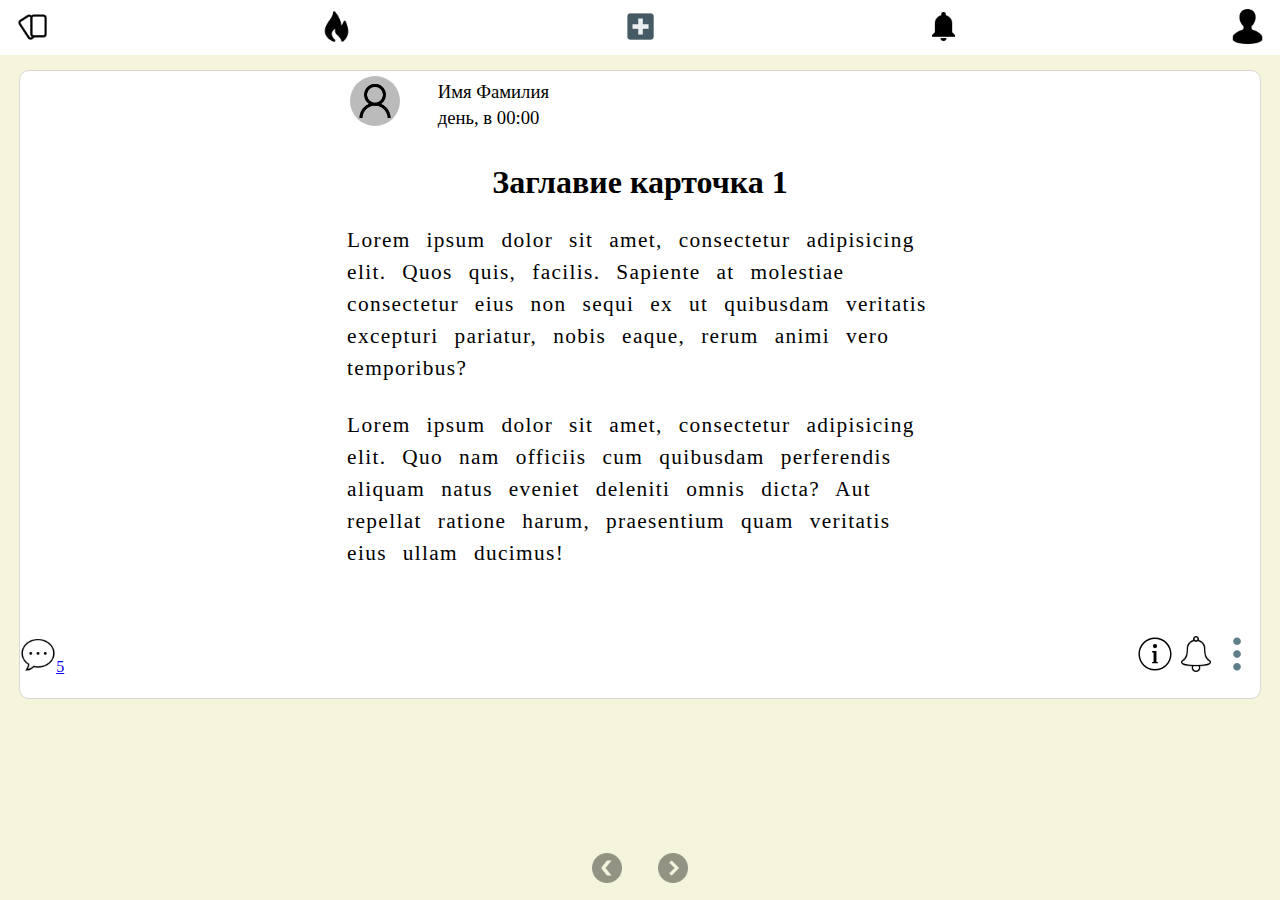
==== commit 5eefd39b: "Add files via upload" ====
--- a/Client/Client/aura_mobile.html
+++ b/Client/Client/aura_mobile.html
@@ -21,7 +21,7 @@
                             </a>
                         </li>
                         <li class="col-auto">
-                            <a href="">
+                            <a href="aura_mobile_faer.html">
                                 <img src="aura/icons/populy.png" alt="">
                             </a>
                         </li>
@@ -31,7 +31,7 @@
                             </a>
                         </li>
                         <li class="col-auto">
-                            <a href="">
+                            <a href="aura_mobile_povestka.html">
                                 <img src="aura/icons/kolokol-menu.png" alt="">
                             </a>
                         </li>
@@ -48,39 +48,41 @@
     <main>
         <div class="container" id="card-1">
             <section>
-                <div class="row">
-                    <div class="col-12 content">
-                       <section>
-                           <div class="row">
-                               <div class="col-auto">
-                                  <div class="ava"><img src="aura/icons/ava-1.png" alt=""></div>
-                               </div>
-                               <div class="col-auto">
-                                   <div class="info-online">
-                                       <p>Имя Фамилия</p>
-                                       <p>день, в 00:00</p>
-                                   </div> 
-                               </div>
-                               <div class="col-auto">
-<!--                                   здесь будет инфо зеленая илши красная точка-->
-                               </div>
-                           </div>
-                       </section>
+                <div class="row justify-content-center">
+                    <div class="col-xl-6 col-lg-12 content">
+                        <section>
+                            <div class="row">
+                                <div class="col-auto">
+                                    <div class="ava"><img src="aura/icons/ava-1.png" alt=""></div>
+                                </div>
+                                <div class="col-auto">
+                                    <div class="info-online">
+                                        <p>Имя Фамилия</p>
+                                        <p>день, в 00:00</p>
+                                    </div>
+                                </div>
+                                <div class="col-auto">
+                                    <!--                                   здесь будет инфо зеленая илши красная точка-->
+                                </div>
+                            </div>
+                        </section>
                         <h1>Заглавие карточка 1</h1>
-<!--                        отдельные блоки тегом "p"-->
-<!--                       ------------------------------->
+                        <!--                        отдельные блоки тегом "p"-->
+                        <!--                       ------------------------------->
                         <p>
                             Lorem ipsum dolor sit amet, consectetur adipisicing elit. Quos quis, facilis. Sapiente at molestiae consectetur eius non sequi ex ut quibusdam veritatis excepturi pariatur, nobis eaque, rerum animi vero temporibus?
                         </p>
-<!--                        ------------------------------>
+                        <!--                        ------------------------------>
                         <p>
                             Lorem ipsum dolor sit amet, consectetur adipisicing elit. Quo nam officiis cum quibusdam perferendis aliquam natus eveniet deleniti omnis dicta? Aut repellat ratione harum, praesentium quam veritatis eius ullam ducimus!
                         </p>
                     </div>
-<!--                    навигация карточки-->
+                    <!--                    навигация карточки-->
                     <div class="col-12">
                         <div class="row nav">
-                            <div id="button" class="col-auto"><img src="aura/icons/comment-1.png" alt="">5</div>
+                            <div id="button" class="col-auto"> 
+                                <a href="#comment"><img src="aura/icons/comment-1.png" alt="">5</a>
+                            </div>
                             <div class="col-auto"><img src="aura/icons/info.svg" alt=""></div>
                             <div class="col-auto"><img src="aura/icons/kolokol-kard.png" alt=""></div>
                             <div class="col-auto"><img src="aura/icons/menu-2.png" alt=""></div>
@@ -94,58 +96,63 @@
                     </div>
                 </div>
             </section>
-<!--            место блока секции-->
-<!--           комментарии-->
+            <!--            место блока секции-->
+            <!--           комментарии-->
             <section>
-              <div class="container">
-                     <div id="comment" class="row justify-content-center" style="display: none">
+                <div class="container">
+                    <div id="comment" class="row justify-content-center" style="display: none">
+                        <!--                       дисплай сделать нон после настройки комментов в основе   -->
                         <div class="col-xl-6 col-lg comment">
+                            <!--  -------------------------форма для добавления комментария-------------------->
                             <div class="row">
                                 <div class="forms col">
-        <!--
-                                    <div class="ava">
-                                        <img src="" alt="">
-                                    </div>
-        -->
+                                    <!--
+                                                        <div class="ava">
+                                                            <img src="" alt="">
+                                                        </div>
+                            -->
                                     <div>
                                         <form action="" method="post">
-                                           <input type="text" placeholder="Комментировать">
-                                           <button type="submit">
-                                               <img src="img/icons/icon-1-search.svg" alt="">
-                                           </button>
+                                            <input type="text" placeholder="Комментировать">
+                                            <button type="submit">
+                                                <img src="img/icons/icon-1-search.svg" alt="">
+                                            </button>
                                         </form>
                                     </div>
-                               </div>
-                            </div>
+                                </div>
+                            </div>
+                            <!--  -------------------------комментарии ---------------------------------------->
                             <div id="comment1">
                                 <div class="row">
                                     <section>
-                                       <div class="row">
-                                           <div class="col-auto">
-                                              <div class="ava"><img src="aura/icons/ava-1.png" alt=""></div>
-                                           </div>
-                                           <div class="col-auto">
-                                               <div class="info-online">
-                                                   <p>Имя Фамилия</p>
-                                                   <p>день, в 00:00</p>
-                                               </div> 
-                                           </div>
-                                           <div class="col-auto">
-            <!--                                   здесь будет инфо зеленая илши красная точка-->
-                                           </div>
-                                       </div>
+                                        <div class="row">
+                                            <div class="col-auto">
+                                                <div class="ava"><img src="aura/icons/ava-1.png" alt=""></div>
+                                            </div>
+                                            <div class="col-auto">
+                                                <div class="info-online">
+                                                    <p>Имя Фамилия</p>
+                                                    <p>день, в 00:00</p>
+                                                </div>
+                                            </div>
+                                            <div class="col-auto">
+                                                <!--                                   здесь будет инфо зеленая илши красная точка-->
+                                            </div>
+                                        </div>
                                     </section>
                                     <p>Lorem ipsum dolor sit amet, consectetur adipisicing elit. Dolor, laudantium quisquam, pariatur, temporibus nostrum doloribus asperiores at dolores ullam, sapiente libero! Veritatis, tempora, debitis. Sequi alias cumque soluta debitis ad.</p>
                                 </div>
                                 <div class="row">
                                     <div class="col button">
                                         <button>Ответить</button>
-                                        <label for="dislike"><img src="aura/img/icons/dislike_96637.png" alt=""></label>
-                                        <label for="like">
-                                            <img src="aura/img/icons/like_96682.png" alt="">
+                                    </div>
+                                    <div class="col-auto">
+                                        <label for="like"><img src="aura/icons/top.png" alt=""></label>
+                                        <label for="dislike">
+                                            <img src="aura/icons/bottom.png" alt="">
                                         </label>
+                                        <input id="like" type="button" value="+" onclick="alert(value)">
                                         <input id="dislike" type="button" value="-" onclick="alert(value)">
-                                        <input id="like" type="button" value="+" onclick="alert(value)">
                                     </div>
                                 </div>
                                 <div class="row">
@@ -156,23 +163,37 @@
                                     </div>
                                     <div class="row otvet-comment">
                                         <div class="col-11" id="podcomment-1">
-                                            <div class="ava">
-                                                <img src="" alt="">
-                                            </div>
-                                            <p>Имя Фамилия<span>время</span></p>
+                                            <section>
+                                                <div class="row">
+                                                    <div class="col-auto">
+                                                        <div class="ava"><img src="aura/icons/ava-1.png" alt=""></div>
+                                                    </div>
+                                                    <div class="col-auto">
+                                                        <div class="info-online">
+                                                            <p>Имя Фамилия</p>
+                                                            <p>день, в 00:00</p>
+                                                        </div>
+                                                    </div>
+                                                    <div class="col-auto">
+                                                        <!--                                   здесь будет инфо зеленая илши красная точка-->
+                                                    </div>
+                                                </div>
+                                            </section>
                                             <p>Lorem ipsum dolor sit amet, consectetur adipisicing elit. Nostrum cupiditate quas quisquam incidunt animi rem. Veniam consequuntur doloremque ex sapiente provident, culpa sit fugiat aut. Voluptatibus deserunt pariatur, maxime magnam!</p>
                                             <div class="row">
                                                 <div class="col button">
                                                     <button>Ответить</button>
-                                                    <label for="dislike"><img src="aura/img/icons/dislike_96637.png" alt=""></label>
-                                                    <label for="like">
-                                                        <img src="aura/img/icons/like_96682.png" alt="">
+                                                </div>
+                                                <div class="col-auto">
+                                                    <label for="like"><img src="aura/icons/top.png" alt=""></label>
+                                                    <label for="dislike">
+                                                        <img src="aura/icons/bottom.png" alt="">
                                                     </label>
                                                     <input id="dislike" type="button" value="-" onclick="alert(value)">
                                                     <input id="like" type="button" value="+" onclick="alert(value)">
                                                 </div>
                                             </div>
-                                        </div>                                
+                                        </div>
                                         <div class="col-11" id="podcomment-2">
                                             <div class="ava">
                                                 <img src="" alt="">
@@ -212,90 +233,119 @@
                                     </div>
                                 </div>
                             </div>
-                            <div id="comment2">
-                                <div class="row">
-                                    <div class="ava">
-                                        <img src="" alt="">
-                                    </div>
-                                    <p>Имя Фамилия<span>время</span></p>
-                                    <p>Natus delectus voluptates vel assumenda suscipit odit, nihil eos omnis quis quo corporis eligendi. Mollitia veniam ab reiciendis molestiae, delectus ad illo pariatur expedita corporis. Voluptatum quia possimus, odit omnis.</p>
-                                </div>
-                                <div class="row">
-                                    <div class="col button">
-                                        <button>Ответить</button>
-                                        <label for="dislike"><img src="img/icons/dislike_96637.png" alt=""></label>
-                                        <label for="like">
-                                            <img src="img/icons/like_96682.png" alt="">
-                                        </label>
-                                        <input id="dislike" type="button" value="-" onclick="alert(value)">
-                                        <input id="like" type="button" value="+" onclick="alert(value)">
-                                    </div>
-                                </div>
-                            </div>
-                            <div id="comment3">
-                                <div class="row">
-                                    <div class="ava">
-                                        <img src="" alt="">
-                                    </div>
-                                    <p>Имя Фамилия<span>время</span></p>
-                                    <p>Nihil, id impedit obcaecati quaerat ab dicta eligendi pariatur error accusantium voluptatibus sapiente cumque ex asperiores, provident harum doloribus molestias rerum. Fugit itaque facilis nobis repellat, temporibus odit quaerat delectus!</p>
-                                </div>
-                                <div class="row">
-                                    <div class="col button">
-                                        <button>Ответить</button>
-                                        <label for="dislike"><img src="img/icons/dislike_96637.png" alt=""></label>
-                                        <label for="like">
-                                            <img src="img/icons/like_96682.png" alt="">
-                                        </label>
-                                        <input id="dislike" type="button" value="-" onclick="alert(value)">
-                                        <input id="like" type="button" value="+" onclick="alert(value)">
-                                    </div>
-                                </div>
-                            </div>
-                            <div id="comment4">
-                                <div class="row">
-                                    <div class="ava">
-                                        <img src="" alt="">
-                                    </div>
-                                    <p>Имя Фамилия<span>время</span></p>
-                                    <p>Saepe deserunt voluptate mollitia minus sit ipsam autem a rem laudantium delectus, nisi veritatis reiciendis eum aliquid officiis facilis quae corporis inventore maiores expedita accusantium ullam quis, fuga libero! Neque.</p>
-                                </div>
-                                <div class="row">
-                                    <div class="col button">
-                                        <button>Ответить</button>
-                                        <label for="dislike"><img src="img/icons/dislike_96637.png" alt=""></label>
-                                        <label for="like">
-                                            <img src="img/icons/like_96682.png" alt="">
-                                        </label>
-                                        <input id="dislike" type="button" value="-" onclick="alert(value)">
-                                        <input id="like" type="button" value="+" onclick="alert(value)">
-                                    </div>
-                                </div>
-                            </div>
-                            <div id="comment5">
-                                <div class="row">
-                                    <div class="ava">
-                                        <img src="" alt="">
-                                    </div>
-                                    <p>Имя Фамилия<span>время</span></p>
-                                    <p>Nulla id at dolorem, placeat architecto repudiandae, minima quasi ea voluptate libero veritatis rerum voluptatem voluptas delectus non sunt, tenetur eum laborum quaerat recusandae sit nobis nihil omnis! Modi, et?</p>
-                                </div>
-                                <div class="row">
-                                    <div class="col button">
-                                        <button>Ответить</button>
-                                        <label for="dislike"><img src="img/icons/dislike_96637.png" alt=""></label>
-                                        <label for="like">
-                                            <img src="img/icons/like_96682.png" alt="">
-                                        </label>
-                                        <input id="dislike" type="button" value="-" onclick="alert(value)">
-                                        <input id="like" type="button" value="+" onclick="alert(value)">
-                                    </div>
-                                </div>
-                            </div>
-                        </div>
-                    </div>
-              </div>
+                            <!--
+                                                <div id="comment2">
+                                                    <div class="row">
+                                                        <div class="ava">
+                                                            <img src="" alt="">
+                                                        </div>
+                                                        <p>Имя Фамилия<span>время</span></p>
+                                                        <p>Natus delectus voluptates vel assumenda suscipit odit, nihil eos omnis quis quo corporis eligendi. Mollitia veniam ab reiciendis molestiae, delectus ad illo pariatur expedita corporis. Voluptatum quia possimus, odit omnis.</p>
+                                                    </div>
+                                                    <div class="row">
+                                                        <div class="col button">
+                                                            <button>Ответить</button>
+                                                            <label for="dislike"><img src="img/icons/dislike_96637.png" alt=""></label>
+                                                            <label for="like">
+                                                                <img src="img/icons/like_96682.png" alt="">
+                                                            </label>
+                                                            <input id="dislike" type="button" value="-" onclick="alert(value)">
+                                                            <input id="like" type="button" value="+" onclick="alert(value)">
+                                                        </div>
+                                                    </div>
+                                                </div>
+                                                <div id="comment3">
+                                                    <div class="row">
+                                                        <div class="ava">
+                                                            <img src="" alt="">
+                                                        </div>
+                                                        <p>Имя Фамилия<span>время</span></p>
+                                                        <p>Nihil, id impedit obcaecati quaerat ab dicta eligendi pariatur error accusantium voluptatibus sapiente cumque ex asperiores, provident harum doloribus molestias rerum. Fugit itaque facilis nobis repellat, temporibus odit quaerat delectus!</p>
+                                                    </div>
+                                                    <div class="row">
+                                                        <div class="col button">
+                                                            <button>Ответить</button>
+                                                            <label for="dislike"><img src="img/icons/dislike_96637.png" alt=""></label>
+                                                            <label for="like">
+                                                                <img src="img/icons/like_96682.png" alt="">
+                                                            </label>
+                                                            <input id="dislike" type="button" value="-" onclick="alert(value)">
+                                                            <input id="like" type="button" value="+" onclick="alert(value)">
+                                                        </div>
+                                                    </div>
+                                                </div>
+                                                <div id="comment4">
+                                                    <div class="row">
+                                                        <div class="ava">
+                                                            <img src="" alt="">
+                                                        </div>
+                                                        <p>Имя Фамилия<span>время</span></p>
+                                                        <p>Saepe deserunt voluptate mollitia minus sit ipsam autem a rem laudantium delectus, nisi veritatis reiciendis eum aliquid officiis facilis quae corporis inventore maiores expedita accusantium ullam quis, fuga libero! Neque.</p>
+                                                    </div>
+                                                    <div class="row">
+                                                        <div class="col button">
+                                                            <button>Ответить</button>
+                                                            <label for="dislike"><img src="img/icons/dislike_96637.png" alt=""></label>
+                                                            <label for="like">
+                                                                <img src="img/icons/like_96682.png" alt="">
+                                                            </label>
+                                                            <input id="dislike" type="button" value="-" onclick="alert(value)">
+                                                            <input id="like" type="button" value="+" onclick="alert(value)">
+                                                        </div>
+                                                    </div>
+                                                </div>
+                                                <div id="comment5">
+                                                    <div class="row">
+                                                        <div class="ava">
+                                                            <img src="" alt="">
+                                                        </div>
+                                                        <p>Имя Фамилия<span>время</span></p>
+                                                        <p>Nulla id at dolorem, placeat architecto repudiandae, minima quasi ea voluptate libero veritatis rerum voluptatem voluptas delectus non sunt, tenetur eum laborum quaerat recusandae sit nobis nihil omnis! Modi, et?</p>
+                                                    </div>
+                                                    <div class="row">
+                                                        <div class="col button">
+                                                            <button>Ответить</button>
+                                                            <label for="dislike"><img src="img/icons/dislike_96637.png" alt=""></label>
+                                                            <label for="like">
+                                                                <img src="img/icons/like_96682.png" alt="">
+                                                            </label>
+                                                            <input id="dislike" type="button" value="-" onclick="alert(value)">
+                                                            <input id="like" type="button" value="+" onclick="alert(value)">
+                                                        </div>
+                                                    </div>
+                                                </div>
+                    -->
+                        </div>
+                    </div>
+                </div>
             </section>
+            <!--<section>
+        <div class="container">
+            <div id="comment" class="row justify-content-center" style="display: none">
+                <div class="col-xl-6 col-lg comment">
+                    <div class="row">
+                        <div class="forms col">-->
+            <!--
+                                <div class="ava">
+                                    <img src="" alt="">
+                                </div>
+    -->
+            <!--<div>
+                <form action="" method="post">
+                    <input type="text" placeholder="Комментировать">
+                    <button type="submit">
+                        <img src="img/icons/icon-1-search.svg" alt="">
+                    </button>
+                </form>
+            </div>
+        </div>
+    </div>-->
+            <!--                            комментарии  -->
+            <!--                           ------------------------------------------------->
+            <!--</div>
+            </div>
+        </div>
+    </section>-->
         </div> 
 <!--
         <div class="container" id="card-2">
--- a/Client/Client/aura/css/style_mobile.css
+++ b/Client/Client/aura/css/style_mobile.css
@@ -89,6 +89,7 @@
     letter-spacing: 1pt;
     word-spacing: 7pt;
     line-height: 24pt;
+    padding: 2px;
 }
 main .container{
     margin: 15px auto 10px auto;
@@ -124,7 +125,8 @@
 }
 
 main .col-12>.row>.col-auto img, 
-main .row>.col-auto>a>img
+main .row>.col-auto>a>img,
+form+button img
 {
     height: 36px;
 }
@@ -144,12 +146,28 @@
 section .comment .ava{
     float: left;
 }
-*/
+*//*==================== --- Формы ---=================================*/
+form input[type="text"]{
+    width: 100%;
+}
+form textarea[name*="p"]{
+    height: 100pt;
+    width: 100%;
+    font-size: inherit;
+    font-family: inherit;
+    word-spacing: inherit;
+    line-height: inherit;
+    resize: none;
+    overflow: hidden;
+}
+form input[name*="h"]{
+    height: 20pt;
+}
 section .comment form input, section .comment form button{
     height: 32pt;
     margin: 0.5rem 0rem;
     border: 0;
-    background-color: #eeefee;;
+    background-color: #eeefee;
 }
 section .comment form input[type="text"]{
     width: 70%;
@@ -164,84 +182,114 @@
     cursor: pointer;
 }
 /*убираем фокус с формы*/
-section .comment form:focus, section .comment input:focus, section .comment button:focus{
+section .comment form:focus, section .comment input:focus, section .comment button:focus, form input:focus, form textarea{
     outline: none;
 }
+
+/*===================================================*/
+
+
+/*Коммнтарии*/
 section .comment .ava+p{
     margin-left: 2rem;
 }
 section .comment p span{
     padding: 1rem 1rem;
     font-size: 10pt;
+}
+section .comment .button button:hover{
+    background-color: #cdf0f72b;
+    color: #333;
+}
+section .comment div[id]{
+    padding: 1rem;
+}
+/**/
+section .comment .otvet-button{
+    width: 100%;
+}
+section .comment .otvet-button a{
+    text-decoration: none;
+    list-style: decimal;
+    color: #333;
+}
+section .comment .otvet-button a:hover{
+    color: #000;
+}
+section .comment .otvet-button p{
+    margin-top: 0;
+}
+section .comment .otvet-comment{
+    margin-left: 3%;
+    padding-left: 3%;
+}
+section .row label img{
+    cursor: pointer;
+    height: 40px;
+    margin: 1rem 0.3rem;
+    border: 0;
+    font: 400 20pt Arial;
+    padding: 0.3rem;
+    margin: 0rem 0.2rem;
+}
+section .row label~input{
+    display: none;
+}
+/*натройка кнопок комментариев*/
+/*----------------------------------*/
+main button{
+    font-size: 12pt;
+    padding: 0.4rem;
+    float: left;
+    margin: auto;
+    background-color: #010813ed;
+    border: none;
+    color: #fff;    
+}
+main .button{
+    font-size: 16pt;
+    margin-top: 1rem;
+    margin-bottom: 1rem;
+}
+section .row label{
+    max-height: 50px;
+    float: left;
+    margin-bottom: 2rem;
+    margin-left: auto;
 }
 section .comment .button button{
     background-color: #ffffff00;
     color: #928d8d;
     margin: 0;
     float: left;
-    padding: 1rem 2rem;
     margin-right: 16%;
 }
-section .comment .button button:hover{
-    background-color: #cdf0f72b;
-    color: #333;
-}
-section .comment div[id]{
-    padding: 1rem;
-}
-/**/
-section .comment .otvet-button{
-    width: 100%;
-}
-section .comment .otvet-button a{
-    text-decoration: none;
-    list-style: decimal;
-    color: #333;
-}
-section .comment .otvet-button a:hover{
-    color: #000;
-}
-section .comment .otvet-button p{
-    margin-top: 0;
-}
-section .comment .otvet-comment{
-    margin-left: 3%;
-    padding-left: 3%;
-}
-section .button label img{
+section .button button
+{
+    cursor: pointer;
+    margin: 2rem;
+    padding: 0.8rem 0.8rem;
+    background-color: #010813ed;
+    border: 0;
+    color: #fff;
+    border: none;
+    font-size: 16pt;
+    cursor: pointer;
+}
+/*
+main .button label img{
     cursor: pointer;
     height: 40px;
     margin: 1rem 0.3rem;
+    background-color: #f2fafbe8;
     border: 0;
     font: 400 20pt Arial;
     padding: 0.3rem;
     margin: 1rem 0.3rem;
 }
-/*натройка кнопок комментариев*/
-/*----------------------------------*/
-main .button{
-    font-size: 16pt;
-}
-main .button label{
-    max-height: 50px;
-    float: left;
-    margin-bottom: 2rem;
-}
-/*
-main .button label img{
-    cursor: pointer;
-    height: 40px;
-    margin: 1rem 0.3rem;
-    background-color: #f2fafbe8;
-    border: 0;
-    font: 400 20pt Arial;
-    padding: 0.3rem;
-    margin: 1rem 0.3rem;
-}
 */
-main .button label img:hover{
-    height: 45px;
-    margin: 0.7rem 0.12rem;
+main .row label img:hover{
+    background-color: #bbb;
 }
 main .button input{
     background-color: #f2fafbe8;
@@ -252,4 +300,5 @@
     width: 2rem;
     display: none;
 }
-/*----------------------------------------*/+
+/*----------------------------------------*/
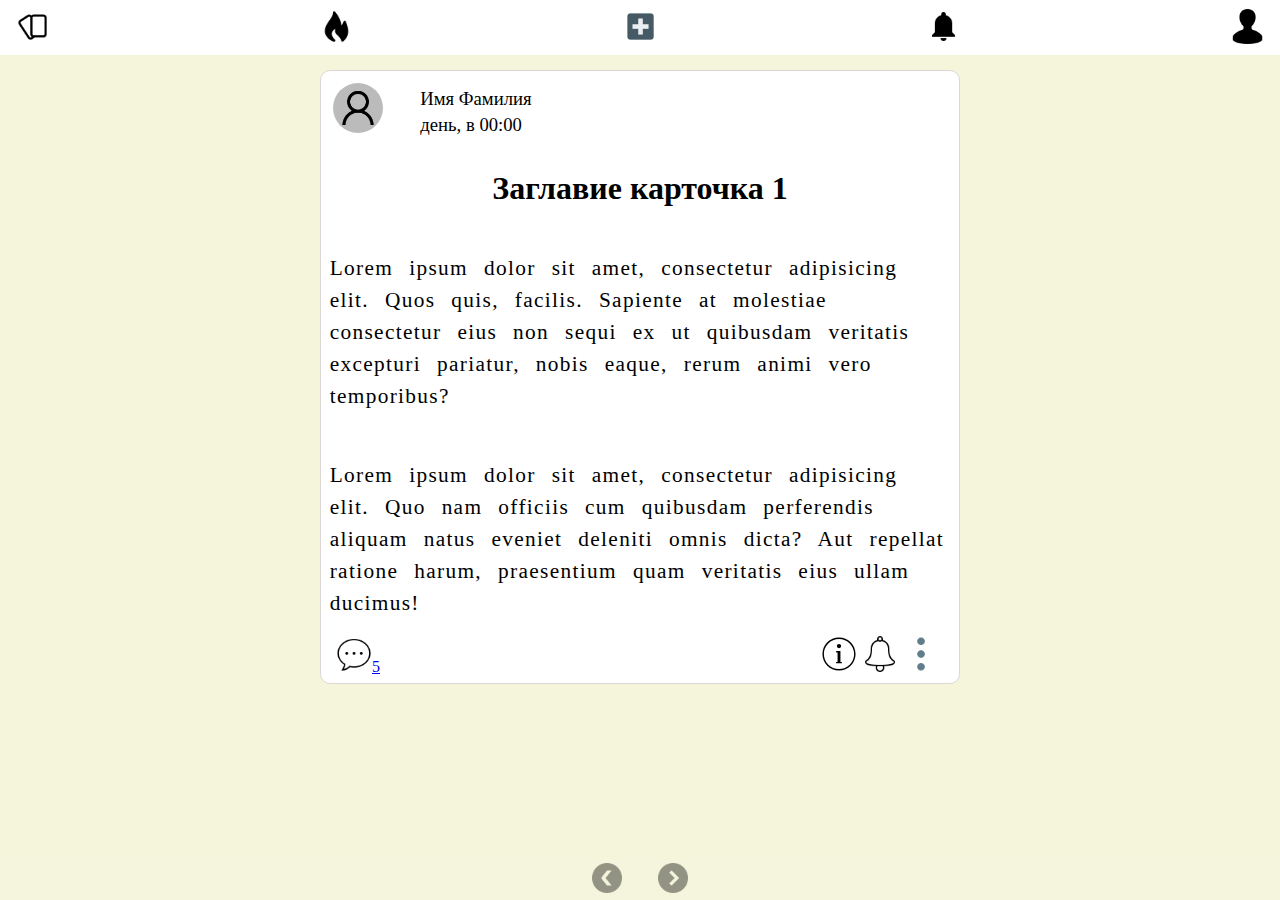
==== commit c88afb2a: "Add files via upload" ====
--- a/Client/Client/aura_mobile.html
+++ b/Client/Client/aura_mobile.html
@@ -50,34 +50,47 @@
             <section>
                 <div class="row justify-content-center">
                     <div class="col-xl-6 col-lg-12 content">
-                        <section>
-                            <div class="row">
-                                <div class="col-auto">
-                                    <div class="ava"><img src="aura/icons/ava-1.png" alt=""></div>
-                                </div>
-                                <div class="col-auto">
-                                    <div class="info-online">
-                                        <p>Имя Фамилия</p>
-                                        <p>день, в 00:00</p>
-                                    </div>
-                                </div>
-                                <div class="col-auto">
-                                    <!--                                   здесь будет инфо зеленая илши красная точка-->
-                                </div>
-                            </div>
+                        <section class="row">
+                            <section>
+                                <div class="row">
+                                    <div class="col-auto">
+                                        <div class="ava"><img src="aura/icons/ava-1.png" alt=""></div>
+                                    </div>
+                                    <div class="col-auto">
+                                        <div class="info-online">
+                                            <p>Имя Фамилия</p>
+                                            <p>день, в 00:00</p>
+                                        </div>
+                                    </div>
+                                    <div class="col-auto">
+                                        <!--                                   здесь будет инфо зеленая илши красная точка-->
+                                    </div>
+                                </div>
+                            </section>
+                            <h1>Заглавие карточка 1</h1>
+                            <!--                        отдельные блоки тегом "p"-->
+                            <!--                       ------------------------------->
+                            <p>
+                                Lorem ipsum dolor sit amet, consectetur adipisicing elit. Quos quis, facilis. Sapiente at molestiae consectetur eius non sequi ex ut quibusdam veritatis excepturi pariatur, nobis eaque, rerum animi vero temporibus?
+                            </p>
+                            <!--                        ------------------------------>
+                            <p>
+                                Lorem ipsum dolor sit amet, consectetur adipisicing elit. Quo nam officiis cum quibusdam perferendis aliquam natus eveniet deleniti omnis dicta? Aut repellat ratione harum, praesentium quam veritatis eius ullam ducimus!
+                            </p>
                         </section>
-                        <h1>Заглавие карточка 1</h1>
-                        <!--                        отдельные блоки тегом "p"-->
-                        <!--                       ------------------------------->
-                        <p>
-                            Lorem ipsum dolor sit amet, consectetur adipisicing elit. Quos quis, facilis. Sapiente at molestiae consectetur eius non sequi ex ut quibusdam veritatis excepturi pariatur, nobis eaque, rerum animi vero temporibus?
-                        </p>
-                        <!--                        ------------------------------>
-                        <p>
-                            Lorem ipsum dolor sit amet, consectetur adipisicing elit. Quo nam officiis cum quibusdam perferendis aliquam natus eveniet deleniti omnis dicta? Aut repellat ratione harum, praesentium quam veritatis eius ullam ducimus!
-                        </p>
+                        <div class="col-12">
+                            <div class="row nav">
+                                <div id="button" class="col-auto"> 
+                                    <a href="#comment"><img src="aura/icons/comment-1.png" alt="">5</a>
+                                </div>
+                                <div class="col-auto"><img src="aura/icons/info.svg" alt=""></div>
+                                <div class="col-auto"><img src="aura/icons/kolokol-kard.png" alt=""></div>
+                                <div class="col-auto"><img src="aura/icons/menu-2.png" alt=""></div>
+                            </div>
+                        </div>
                     </div>
                     <!--                    навигация карточки-->
+<!--
                     <div class="col-12">
                         <div class="row nav">
                             <div id="button" class="col-auto"> 
@@ -88,6 +101,7 @@
                             <div class="col-auto"><img src="aura/icons/menu-2.png" alt=""></div>
                         </div>
                     </div>
+-->
                 </div>
                 <div class="container navi--right-left">
                     <div class="row justify-content-center">
@@ -99,7 +113,7 @@
             <!--            место блока секции-->
             <!--           комментарии-->
             <section>
-                <div class="container">
+                <div class="">
                     <div id="comment" class="row justify-content-center" style="display: none">
                         <!--                       дисплай сделать нон после настройки комментов в основе   -->
                         <div class="col-xl-6 col-lg comment">
--- a/Client/Client/aura/css/style_mobile.css
+++ b/Client/Client/aura/css/style_mobile.css
@@ -83,6 +83,7 @@
 main h1{
     text-align: center;
     margin-top: 2rem;
+    width: 100%;
 }
 main p{
     font-size: 16pt;
@@ -91,14 +92,16 @@
     line-height: 24pt;
     padding: 2px;
 }
-main .container{
+main .container .content, .comment{
     margin: 15px auto 10px auto;
     background-color: #fff;
     border-radius: 10px;
     width: 97%;
+    border: 1px solid #ddd6d6;
 }
 main>.container{
-    border: 1px solid #ddd6d6;
+/*    border: 1px solid #ddd6d6;*/
+/*    max-width: 1024px;*/
 }
 /* стрелки вправо влево*/
 /*---------------------------------*/
@@ -113,12 +116,12 @@
     z-index: 100;
 }
 /*----------------------------*/
-main .content{
+main .content>section{
     height: 78vh;
-    overflow: auto;
+    overflow-x: hidden;
     max-height: 560px;
     min-height: 450px;
-
+    padding: 5pt;
 }
 main .col-12>.nav>.col-auto:nth-child(2){
     margin-left: auto;
@@ -136,9 +139,11 @@
 
 /*=================================================*/
 /*комментарии*/
+/*
 section .container{
     background-color: #fff;
 }
+*/
 section .comment>.row{
     margin: 3rem -1rem 2rem;
 }
@@ -245,6 +250,11 @@
     background-color: #010813ed;
     border: none;
     color: #fff;    
+    cursor: pointer;
+}
+main #input button{
+    float: right;
+    
 }
 main .button{
     font-size: 16pt;
